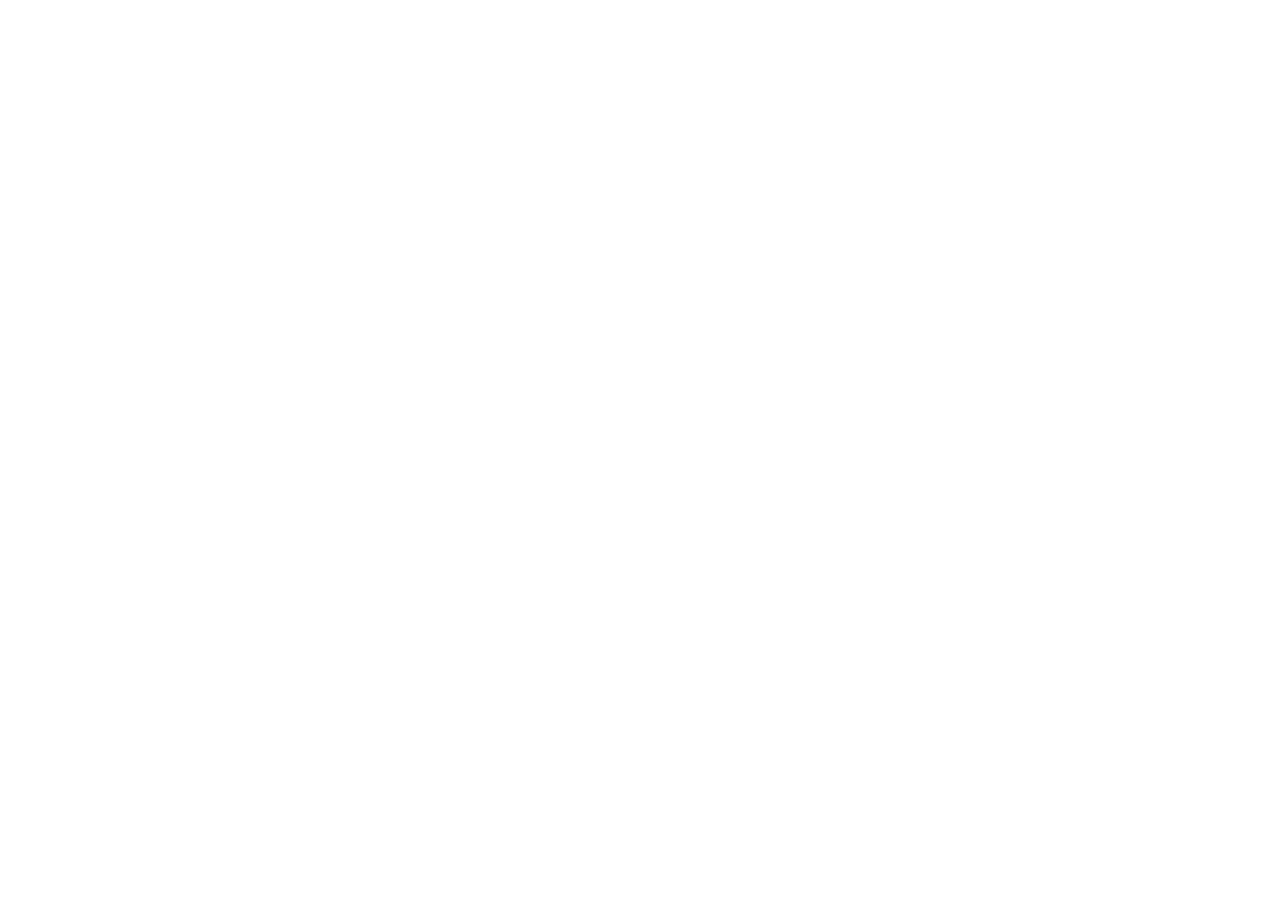
==== form/index.html @ 3deba74e "create file" ====
<!DOCTYPE html>
<html lang="en">
  <head>
    <meta charset="UTF-8" />
    <meta name="viewport" content="width=device-width, initial-scale=1.0" />
    <title>form login</title>
    <link rel="stylesheet" href="style.css" />
  </head>
  <body></body>
</html>
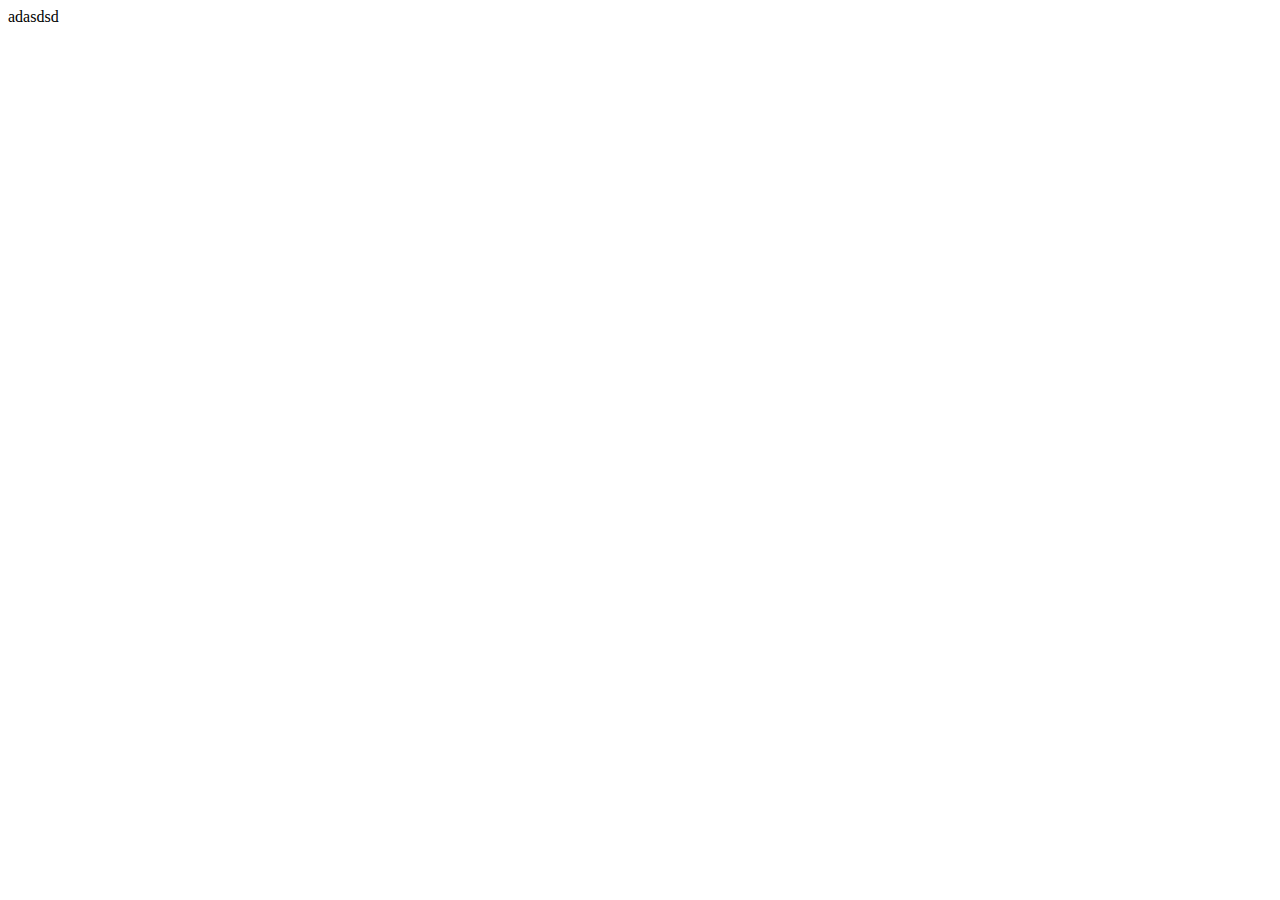
==== commit 7b4ae641: "add file index.html" ====
--- a/form/index.html
+++ b/form/index.html
@@ -6,5 +6,7 @@
     <title>form login</title>
     <link rel="stylesheet" href="style.css" />
   </head>
-  <body></body>
+  <body>
+    <div class="container">adasdsd</div>
+  </body>
 </html>
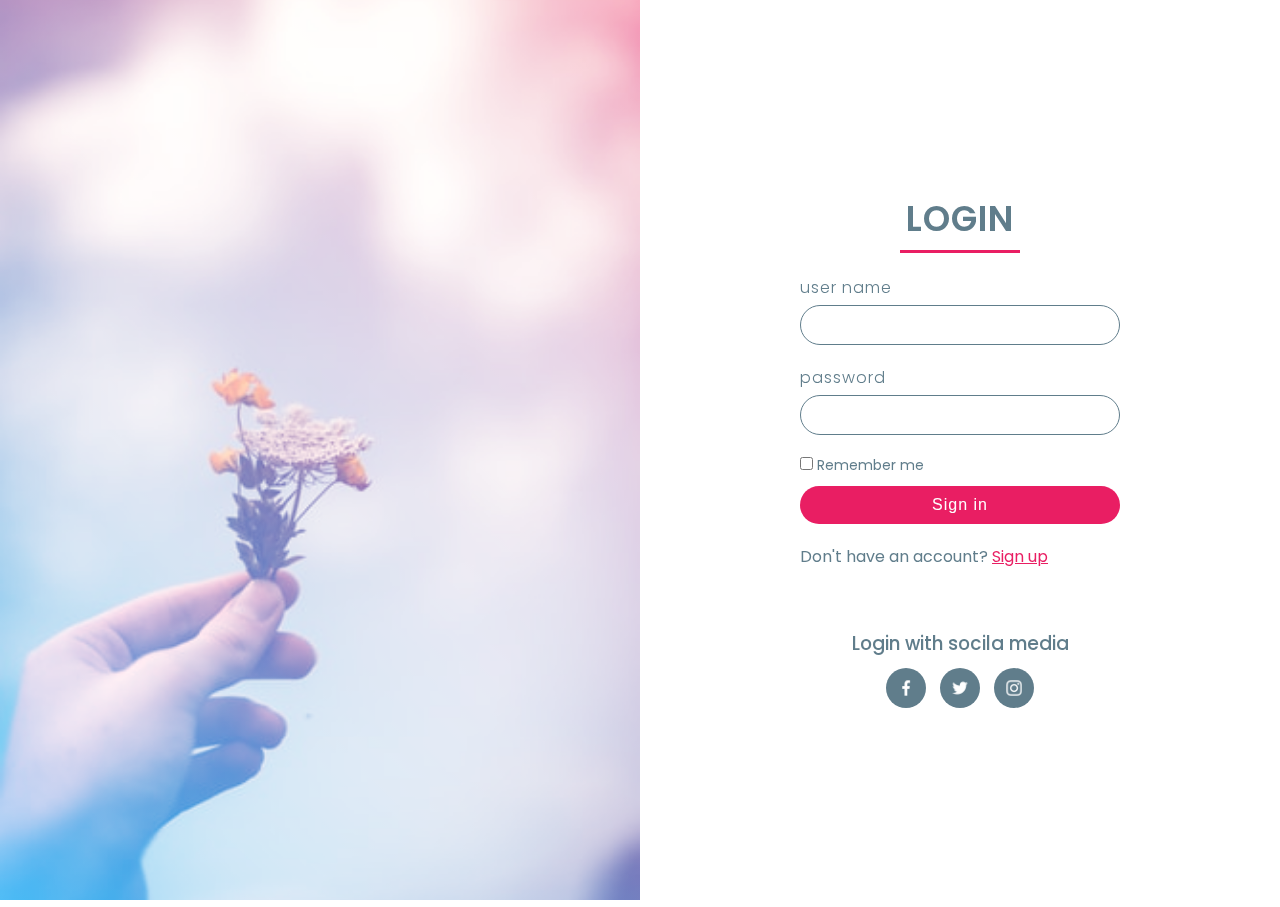
==== commit 38ae6486: "finish" ====
--- a/form/index.html
+++ b/form/index.html
@@ -4,9 +4,57 @@
     <meta charset="UTF-8" />
     <meta name="viewport" content="width=device-width, initial-scale=1.0" />
     <title>form login</title>
-    <link rel="stylesheet" href="style.css" />
+    <link rel="stylesheet" href="./assets/css/style.css" />
   </head>
   <body>
-    <div class="container">adasdsd</div>
+    <div class="container">
+      <div class="box__left">
+        <img src="./assets/images/girl.jpg" alt="" class="box__img" />
+      </div>
+      <div class="box__right">
+        <div class="formBox">
+          <h2 class="form__heading">Login</h2>
+          <form action="">
+            <div class="input-group">
+              <span class="input-group-text">user name</span>
+              <input type="text" class="input-control" name="" />
+            </div>
+            <div class="input-group">
+              <span class="input-group-text">password</span>
+              <input type="password" class="input-control" name="" />
+            </div>
+            <div class="remember">
+              <label for="remember"
+                ><input type="checkbox" name="" id="remember" /> Remember
+                me</label
+              >
+            </div>
+            <div class="input-group">
+              <input
+                type="submit"
+                class="input-control btn--signIn"
+                name=""
+                value="Sign in"
+              />
+            </div>
+            <div class="input-group sign-up">
+              <p>Don't have an account? <a href="#">Sign up</a></p>
+            </div>
+          </form>
+          <h3 class="social__heading">Login with socila media</h3>
+          <ul class="social">
+            <li>
+              <a href="#"><img src="./assets/images/facebook.png" alt="" /></a>
+            </li>
+            <li>
+              <a href="#"><img src="./assets/images/twitter.png" alt="" /></a>
+            </li>
+            <li>
+              <a href="#"><img src="./assets/images/instagram.png" alt="" /></a>
+            </li>
+          </ul>
+        </div>
+      </div>
+    </div>
   </body>
 </html>
--- a/form/assets/css/style.css
+++ b/form/assets/css/style.css
@@ -0,0 +1,187 @@
+@import url("https://fonts.googleapis.com/css2?family=Poppins:wght@100;200;300;400;500;600;700;900&display=swap");
+* {
+  margin: 0;
+  padding: 0;
+  box-sizing: border-box;
+}
+body {
+  font-family: "Poppins", sans-serif;
+}
+.container {
+  display: flex;
+  align-items: center;
+  width: 100%;
+  height: 100vh;
+}
+.box__left {
+  position: relative;
+  width: 50%;
+  height: 100%;
+}
+.box__img {
+  width: 100%;
+  height: 100%;
+  object-fit: cover;
+}
+.box__left::before {
+  content: "";
+  position: absolute;
+  top: 0;
+  left: 0;
+  height: 100%;
+  width: 100%;
+  background-image: linear-gradient(225deg, #e91e63, #03a9f4);
+  z-index: 1000;
+  mix-blend-mode: screen;
+}
+.box__right {
+  display: flex;
+  justify-content: center;
+  align-items: center;
+  width: 50%;
+  height: 100%;
+}
+.formBox {
+  width: 50%;
+}
+.form__heading {
+  position: relative;
+  font-size: 35px;
+  font-weight: 600;
+  text-align: center;
+  color: #607d8b;
+  display: block;
+  text-transform: uppercase;
+  margin-bottom: 30px;
+  letter-spacing: 1px;
+}
+.form__heading:before {
+  content: "";
+  position: absolute;
+  bottom: -8px;
+  left: 50%;
+  transform: translateX(-50%);
+  width: 120px;
+  height: 3px;
+  background-color: #e91e63;
+}
+.input-group {
+  margin-bottom: 20px;
+}
+.input-group-text {
+  font-size: 16px;
+  color: #607d8b;
+  margin-bottom: 5px;
+  font-weight: 300;
+  letter-spacing: 1px;
+  display: inline-block;
+}
+.input-control {
+  width: 100%;
+  padding: 10px 20px;
+  outline: none;
+  border: 1px solid #607d8b;
+  background-color: transparent;
+  color: #607d8b;
+  font-size: 16px;
+  letter-spacing: 1px;
+  font-weight: 400;
+  border-radius: 30px;
+}
+.btn--signIn {
+  background-color: #e91e63;
+  color: #fff;
+  font-weight: 500;
+  outline: none;
+  cursor: pointer;
+  border: none;
+  transition: all 0.5s ease-in-out;
+}
+.btn--signIn:hover {
+  background-color: #ff4584;
+}
+.remember {
+  margin-bottom: 10px;
+  font-size: 14px;
+  color: #607d8b;
+  font-weight: 400;
+}
+.sign-up p {
+  color: #607d8b;
+}
+.sign-up a {
+  color: #e91e63;
+}
+.sign-up a:hover {
+  color: #ff4584;
+}
+.social__heading {
+  color: #607d8b;
+  font-weight: 500;
+  text-align: center;
+  margin: 60px 0px 10px;
+}
+.social {
+  display: flex;
+  justify-content: center;
+  align-items: center;
+}
+.social li {
+  list-style: none;
+}
+.social li a {
+  width: 40px;
+  height: 40px;
+  display: flex;
+  justify-content: center;
+  align-items: center;
+  background-color: #607d8b;
+  margin: 0px 7px;
+  cursor: pointer;
+  border-radius: 50%;
+  transition: all 0.5s ease-in-out;
+}
+.social li a:hover {
+  background-color: #e91e63;
+}
+.social img {
+  transform: scale(0.03);
+  filter: invert(1);
+}
+@media (max-width: 768px) {
+  .box__left {
+    position: absolute;
+    top: 0;
+    left: 0;
+    width: 100%;
+  }
+  .box__right {
+    width: 100%;
+    z-index: 1;
+  }
+  .form__heading {
+    display: block;
+    text-align: center;
+    border-bottom: none;
+    position: relative;
+  }
+  .form__heading:before {
+    content: "";
+    position: absolute;
+    bottom: -8px;
+    left: 50%;
+    transform: translateX(-50%);
+    width: 120px;
+    height: 3px;
+    background-color: #e91e63;
+  }
+  .formBox {
+    width: 100%;
+    margin: 50px;
+    padding: 40px;
+    background-color: rgba(255, 255, 255, 0.8);
+  }
+  .social__heading {
+    margin: 30px 0px 10px;
+  }
+}
